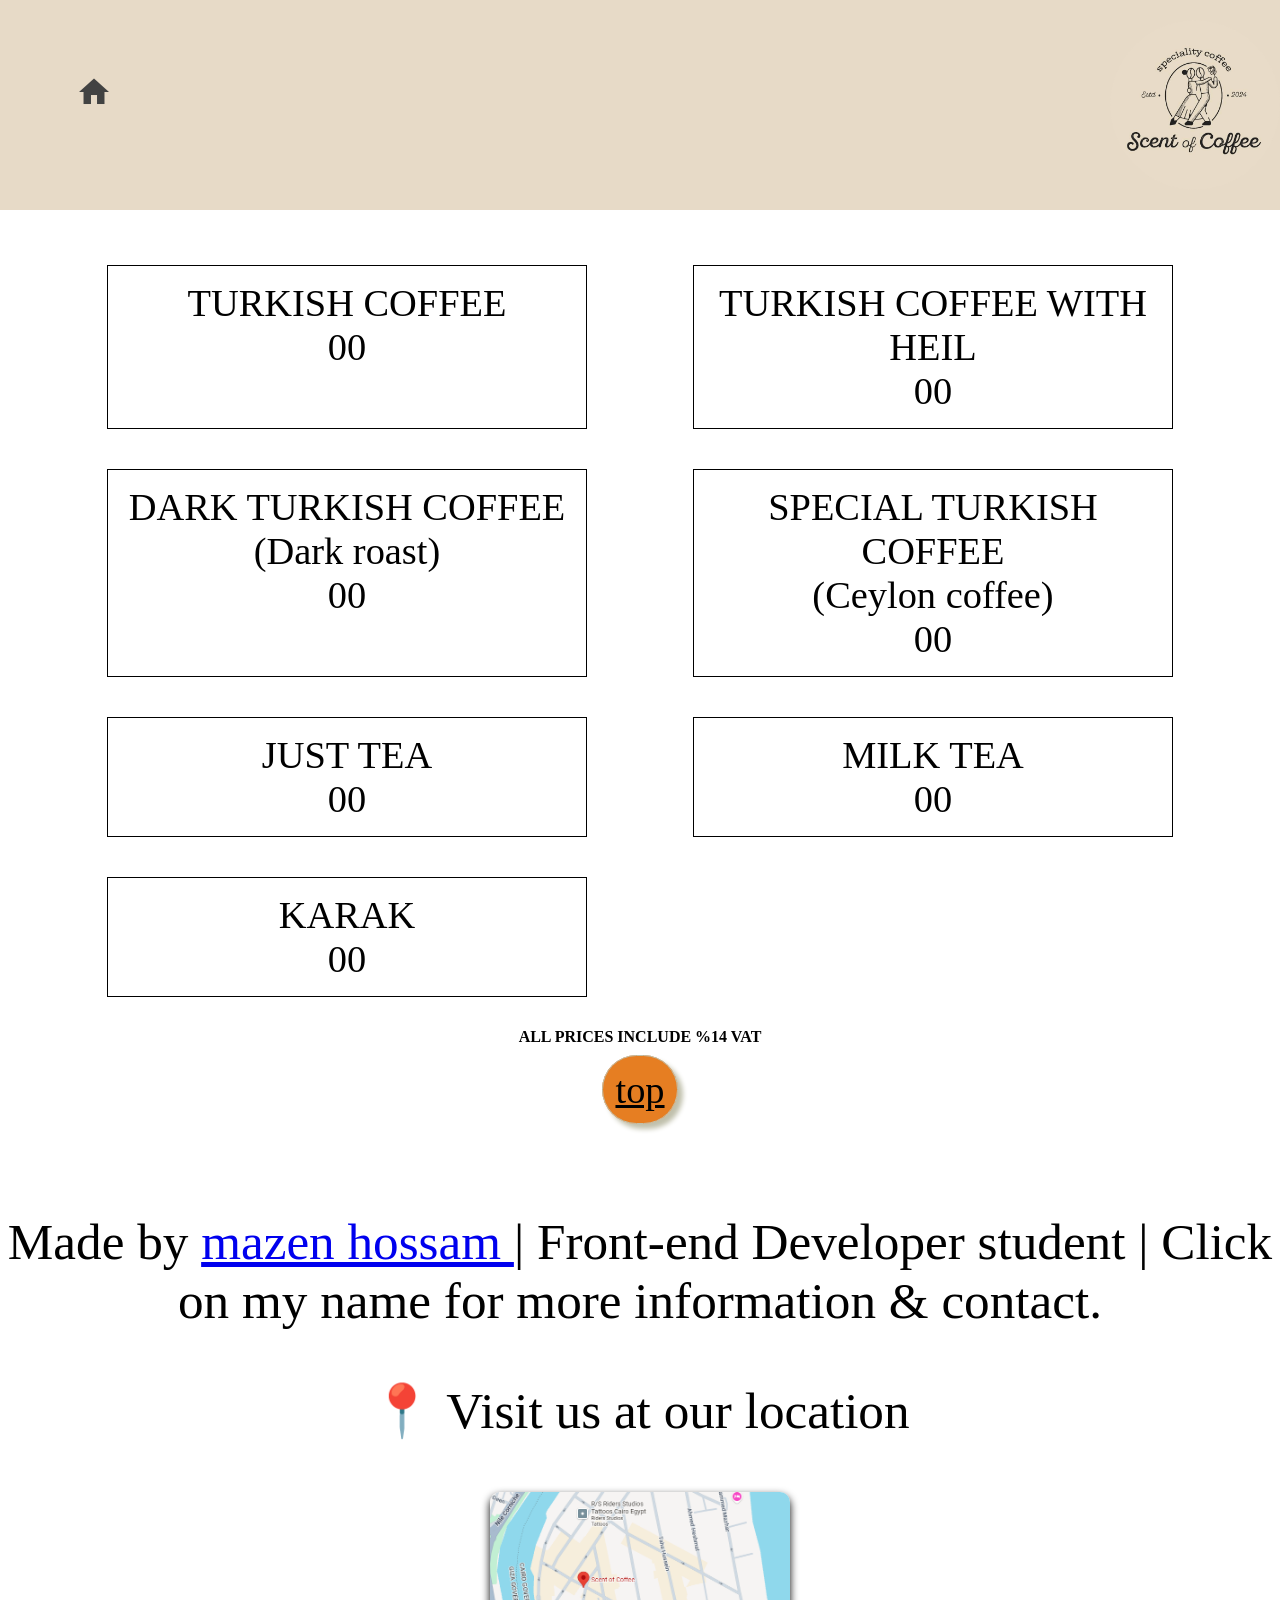
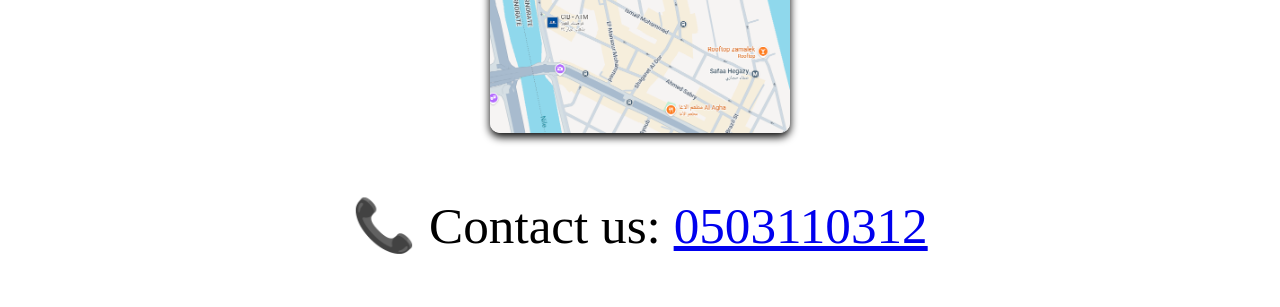
==== arbain niths.html @ bb1df1cb "my first commit" ====
<!doctype html>
<html lang="en">
  <head>
    <meta charset="UTF-8" />
    <meta name="viewport" content="width=device-width, initial-scale=1.0" />
    <title>Crepe</title>
    <link
      rel="stylesheet"
      href="https://fonts.googleapis.com/icon?family=Material+Icons"
    />
    <style>
      body {
        text-align: center;

        color: rgb(0, 0, 0);
        margin: 0;
        padding: 0;
      }
      .menu-item {
        border: solid black 1px;
        padding: 15px;
        width: 23vw;
        margin: 10px auto;
        font-size: 3vw;
      }
      header {
        background: rgb(231 218 199);

        text-align: center;
        padding: 20px 0;
        font-size: 28px;
        font-weight: bold;
        height: 170px;
      }
      .menu-container {
        width: 90%;
        margin: auto;
        display: grid;
        grid-template-columns: 1fr 1fr 1fr;
        gap: 20px;
        margin-top: 30px;
      }

      .top {
        font-size: 3vw;
        border: rgb(192, 192, 172) solid 1px;
        border-radius: 50px;
        background-color: #e67e22;
        color: black;
        padding: 1%;
        margin-bottom: 50px;
        box-shadow: 5px 5px 5px rgb(192, 192, 172);
      }
      @media (max-width: 1500px) {
        .menu-container {
          grid-template-columns: 1fr 1fr;
        }
        .menu-item {
          width: 35vw;
        }
      }
      @media (max-width: 750px) {
        .menu-container {
          grid-template-columns: 1fr;
        }
        .menu-item {
          width: 70vw;
        }
      }
      footer {
        margin-top: 100px;
        font-size: 4vw;
      }
      .add_ {
        display: grid;
        grid-template-columns: 3fr 1fr;
      }
      i {
        float: left;
        color: rgb(66, 66, 66);
        width: 3vw;
        height: 85px;
        size: 40vw;
        padding: 75px;
        transform: scale(1.5);
      }
      img.logo {
        width: 170px;
        height: 170px;
        border-radius: 50%;
        float: right;
      }
    </style>
  </head>
  <body>
    <header>
      <img src="./logo.jpg" alt="logo" width="40" class="logo" />

      <a href="index.html"><i class="material-icons">home</i></a>
    </header>

    <div class="menu-container">
     
      <div class="menu-item">
        <div class="name-en">TURKISH COFFEE</div>

        <div class="price">00</div>
      </div>

      
      <div class="menu-item">
        <div class="name-en">TURKISH COFFEE WITH HEIL</div>

        <div class="price">00</div>
      </div>

      <!-- Chicken Sausage Crepe -->
      <div class="menu-item">
        <div class="name-en">DARK TURKISH COFFEE </div>
        <div class="name-en">(Dark roast) </div>
        <div class="price">00</div>
      </div>

      <!-- Chicken Mix Crepe -->
      <div class="menu-item">
        <div class="name-en">SPECIAL TURKISH COFFEE</div>
        <div class="name-en">(Ceylon coffee) </div>
        <div class="price">00</div>
      </div>

      <!-- Shish Tawook Crepe -->
      <div class="menu-item">
        <div class="name-en">JUST TEA</div>

        <div class="price">00</div>
      </div>

      <!-- Chicken Spicy Zinger Crepe -->
      <div class="menu-item">
        <div class="name-en">MILK TEA</div>
        <div class="price">00</div>
      </div>

      <!-- Chicken Strips Crepe -->
      <div class="menu-item">
        <div class="name-en">KARAK</div>
        <div class="price">00</div>
      </div>

    </div>
      
    <h4>ALL PRICES INCLUDE %14 VAT</h4>

    <a class="top" href="#">top</a>

<footer>
      <div>
        <p>
          Made by
          <a href="https://mazen hossam.github.io/web-profile/" target="_blank">
            mazen hossam
          </a>
          | Front-end Developer student | Click on my name for more information
          & contact.
        </p>
      </div>
      <div style="margin-top: 20px">
        <p>📍 Visit us at our location</p>
        <a
          href="https://www.google.com/maps/place/Scent+of+Coffee/@30.0648999,31.2169458,16.42z/data=!4m6!3m5!1s0x1458410033418b3f:0xc744c96ff0fb09eb!8m2!3d30.0649759!4d31.2171345!16s%2Fg%2F11y9rqctz7?entry=ttu&g_ep=EgoyMDI2MDUyNy4wIKXMDSoASAFQAw%3D%3D
          target="_blank"
        >
          <img
            src="./map.png"
            alt="موقعنا على الخريطة"
            style="
              max-width: 300px;
              width: 100%;
              border-radius: 10px;
              box-shadow: 0 4px 8px rgb(0, 0, 0);
            "
          />
        </a>
      </div>
      <p>📞 Contact us: <a href="tel:0503110312">0503110312</a></p>
    </footer>
  </body>
</html>
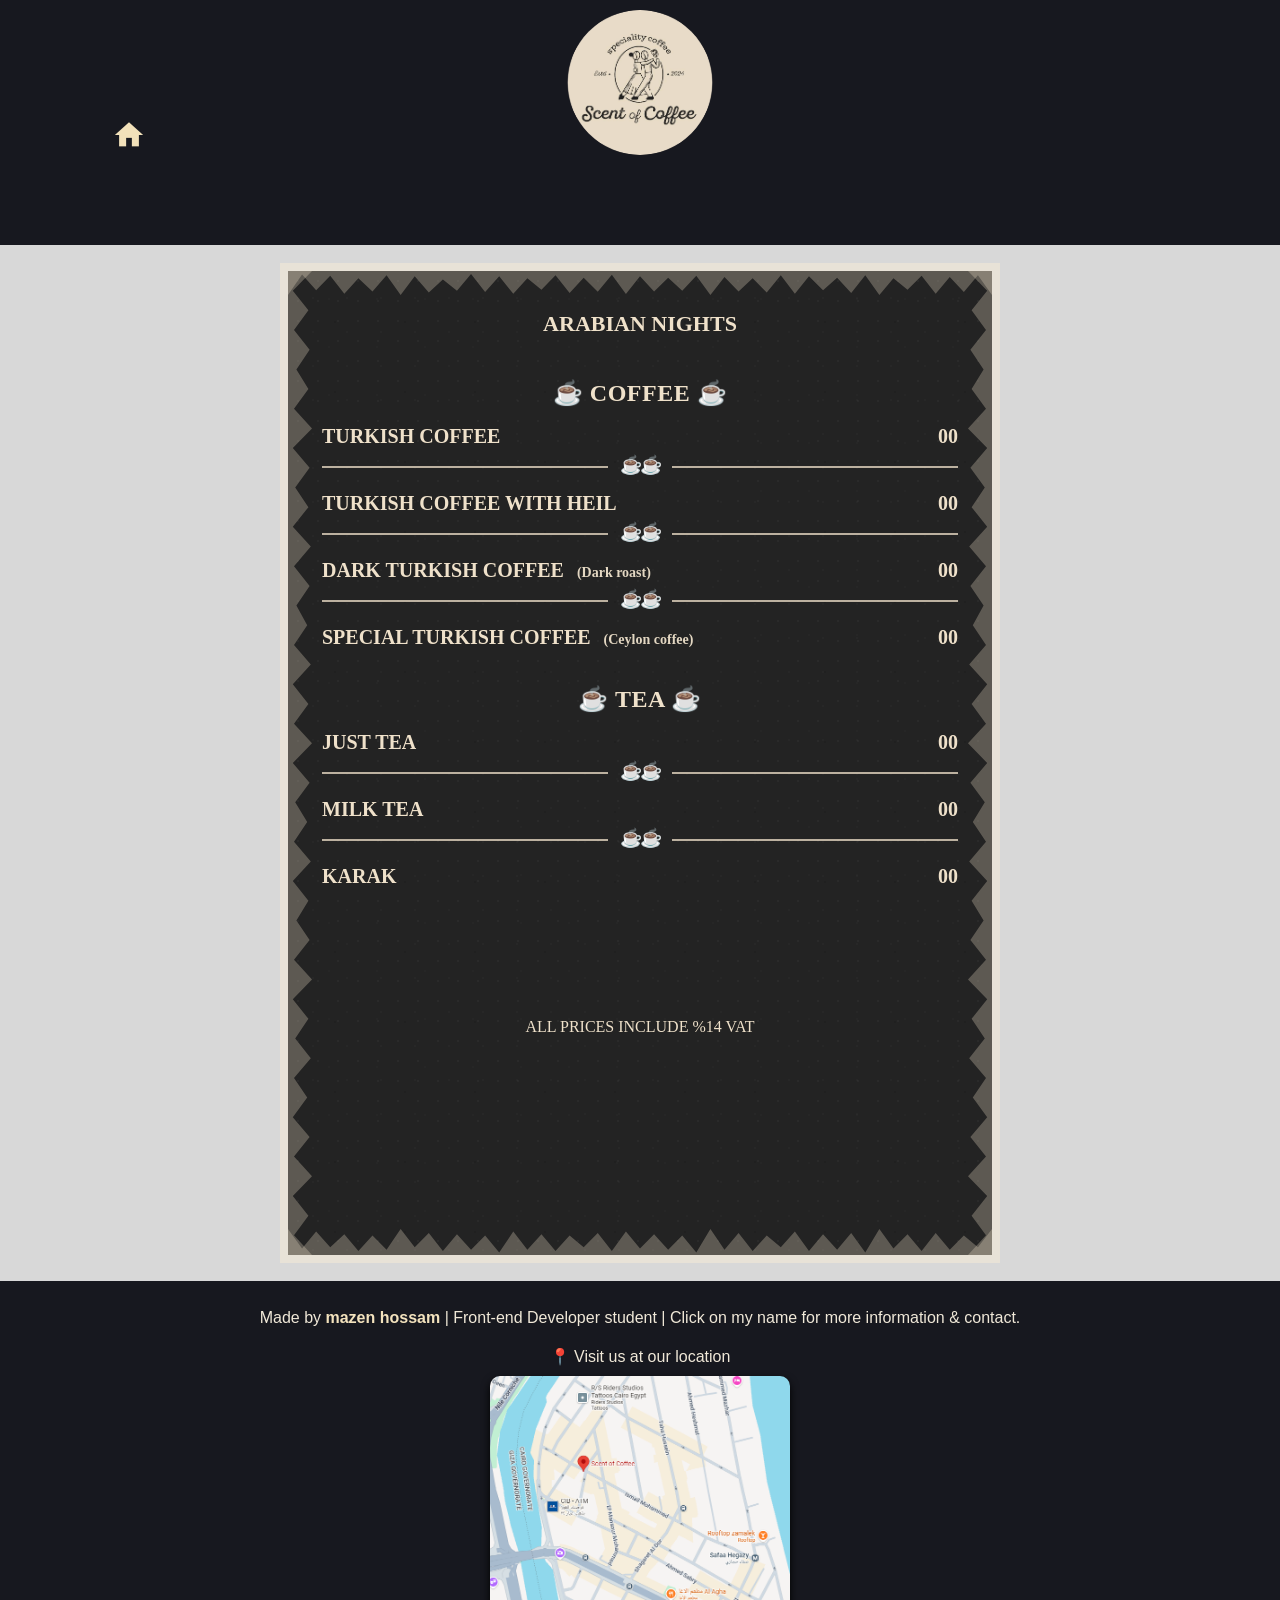
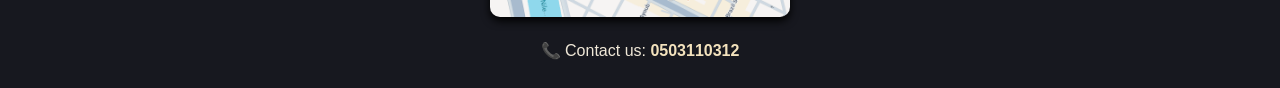
==== commit 70fb4277: "vhange in html" ====
--- a/arbain niths.html
+++ b/arbain niths.html
@@ -1,188 +1,497 @@
-<!doctype html>
+<!DOCTYPE html>
 <html lang="en">
-  <head>
-    <meta charset="UTF-8" />
-    <meta name="viewport" content="width=device-width, initial-scale=1.0" />
-    <title>Crepe</title>
-    <link
-      rel="stylesheet"
-      href="https://fonts.googleapis.com/icon?family=Material+Icons"
-    />
-    <style>
-      body {
-        text-align: center;
-
-        color: rgb(0, 0, 0);
-        margin: 0;
-        padding: 0;
-      }
-      .menu-item {
-        border: solid black 1px;
-        padding: 15px;
-        width: 23vw;
-        margin: 10px auto;
-        font-size: 3vw;
-      }
-      header {
-        background: rgb(231 218 199);
-
-        text-align: center;
-        padding: 20px 0;
-        font-size: 28px;
-        font-weight: bold;
-        height: 170px;
-      }
-      .menu-container {
-        width: 90%;
-        margin: auto;
-        display: grid;
-        grid-template-columns: 1fr 1fr 1fr;
-        gap: 20px;
-        margin-top: 30px;
-      }
-
-      .top {
-        font-size: 3vw;
-        border: rgb(192, 192, 172) solid 1px;
-        border-radius: 50px;
-        background-color: #e67e22;
-        color: black;
-        padding: 1%;
-        margin-bottom: 50px;
-        box-shadow: 5px 5px 5px rgb(192, 192, 172);
-      }
-      @media (max-width: 1500px) {
-        .menu-container {
-          grid-template-columns: 1fr 1fr;
-        }
-        .menu-item {
-          width: 35vw;
-        }
-      }
-      @media (max-width: 750px) {
-        .menu-container {
-          grid-template-columns: 1fr;
-        }
-        .menu-item {
-          width: 70vw;
-        }
-      }
-      footer {
-        margin-top: 100px;
-        font-size: 4vw;
-      }
-      .add_ {
-        display: grid;
-        grid-template-columns: 3fr 1fr;
-      }
-      i {
-        float: left;
-        color: rgb(66, 66, 66);
-        width: 3vw;
-        height: 85px;
-        size: 40vw;
-        padding: 75px;
-        transform: scale(1.5);
-      }
-      img.logo {
-        width: 170px;
-        height: 170px;
-        border-radius: 50%;
-        float: right;
-      }
-    </style>
-  </head>
-  <body>
-    <header>
-      <img src="./logo.jpg" alt="logo" width="40" class="logo" />
-
-      <a href="index.html"><i class="material-icons">home</i></a>
-    </header>
-
-    <div class="menu-container">
-     
-      <div class="menu-item">
-        <div class="name-en">TURKISH COFFEE</div>
-
-        <div class="price">00</div>
+<head>
+  <meta charset="UTF-8" />
+  <meta name="viewport" content="width=device-width, initial-scale=1.0" />
+  <title>Arabian Nights Menu</title>
+
+  <link
+    rel="stylesheet"
+    href="https://fonts.googleapis.com/icon?family=Material+Icons"
+  />
+
+  <style>
+    * {
+      margin: 0;
+      padding: 0;
+      box-sizing: border-box;
+    }
+
+    body {
+      background: #15161c;
+      font-family: Georgia, "Times New Roman", serif;
+    }
+
+    /* ================= HEADER ================= */
+    .top-section {
+      background: #17181f;
+      height: 245px;
+      position: relative;
+    }
+
+    .logo {
+      width: 145px;
+      height: 145px;
+      border-radius: 50%;
+      object-fit: cover;
+      position: absolute;
+      top: 10px;
+      left: 50%;
+      transform: translateX(-50%);
+    }
+
+    .home-btn {
+      position: absolute;
+      left: 112px;
+      top: 118px;
+      color: #f2e1ba;
+      text-decoration: none;
+      line-height: 1;
+    }
+
+    .home-btn .material-icons {
+      font-size: 34px;
+    }
+
+    /* ================= MENU AREA ================= */
+    .menu-wrapper {
+      background: #d8d8d8;
+      padding: 18px;
+    }
+
+    .menu-board {
+      max-width: 720px;
+      margin: auto;
+      background: #232323;
+      color: #eadfca;
+      border: 8px solid #e8e2d7;
+      padding: 40px 34px 55px;
+      position: relative;
+      overflow: hidden;
+      min-height: 1000px;
+    }
+
+    /* dark texture */
+    .menu-board::before {
+      content: "";
+      position: absolute;
+      inset: 0;
+      background:
+        radial-gradient(rgba(255,255,255,.10) 1px, transparent 1px),
+        radial-gradient(rgba(255,255,255,.06) 1px, transparent 1px),
+        radial-gradient(rgba(255,255,255,.04) 1px, transparent 1px),
+        radial-gradient(rgba(0,0,0,.18) 1px, transparent 1px);
+      background-size: 20px 20px, 34px 34px, 48px 48px, 70px 70px;
+      background-position: 0 0, 8px 10px, 17px 4px, 12px 16px;
+      opacity: .35;
+      pointer-events: none;
+    }
+
+    /* rough black edges */
+    .edge {
+      position: absolute;
+      background: rgba(245, 230, 205, 0.28);
+      z-index: 1;
+      pointer-events: none;
+      filter: blur(0.3px);
+    }
+
+    .edge.top {
+      top: 0;
+      left: 0;
+      width: 100%;
+      height: 24px;
+      clip-path: polygon(
+        0 100%, 2% 15%, 4% 80%, 6% 20%, 8% 95%, 10% 30%, 12% 85%, 14% 18%,
+        16% 100%, 18% 22%, 20% 90%, 22% 35%, 24% 82%, 26% 12%, 28% 88%, 30% 22%,
+        32% 95%, 34% 30%, 36% 78%, 38% 18%, 40% 92%, 42% 28%, 44% 86%, 46% 16%,
+        48% 96%, 50% 22%, 52% 85%, 54% 28%, 56% 82%, 58% 20%, 60% 100%, 62% 25%,
+        64% 85%, 66% 30%, 68% 90%, 70% 18%, 72% 95%, 74% 22%, 76% 80%, 78% 28%,
+        80% 92%, 82% 18%, 84% 100%, 86% 30%, 88% 78%, 90% 20%, 92% 95%, 94% 25%,
+        96% 88%, 98% 18%, 100% 100%, 100% 0, 0 0
+      );
+    }
+
+    .edge.bottom {
+      bottom: 0;
+      left: 0;
+      width: 100%;
+      height: 26px;
+      clip-path: polygon(
+        0 0, 2% 75%, 4% 10%, 6% 70%, 8% 20%, 10% 85%, 12% 25%, 14% 80%,
+        16% 0, 18% 70%, 20% 15%, 22% 85%, 24% 20%, 26% 80%, 28% 25%, 30% 90%,
+        32% 10%, 34% 80%, 36% 20%, 38% 85%, 40% 25%, 42% 70%, 44% 15%, 46% 85%,
+        48% 10%, 50% 75%, 52% 20%, 54% 80%, 56% 25%, 58% 90%, 60% 0, 62% 80%,
+        64% 15%, 66% 85%, 68% 25%, 70% 70%, 72% 10%, 74% 85%, 76% 20%, 78% 80%,
+        80% 15%, 82% 90%, 84% 0, 86% 75%, 88% 20%, 90% 85%, 92% 15%, 94% 80%,
+        96% 25%, 98% 70%, 100% 0, 100% 100%, 0 100%
+      );
+    }
+
+    .edge.left {
+      left: 0;
+      top: 0;
+      width: 24px;
+      height: 100%;
+      clip-path: polygon(
+        100% 0, 20% 2%, 85% 4%, 25% 6%, 90% 8%, 35% 10%, 85% 12%, 25% 14%,
+        100% 16%, 20% 18%, 90% 20%, 30% 22%, 85% 24%, 20% 26%, 95% 28%, 25% 30%,
+        90% 32%, 35% 34%, 80% 36%, 25% 38%, 95% 40%, 20% 42%, 85% 44%, 25% 46%,
+        100% 48%, 20% 50%, 90% 52%, 30% 54%, 80% 56%, 25% 58%, 95% 60%, 20% 62%,
+        85% 64%, 35% 66%, 90% 68%, 25% 70%, 100% 72%, 20% 74%, 85% 76%, 30% 78%,
+        95% 80%, 25% 82%, 80% 84%, 20% 86%, 90% 88%, 25% 90%, 100% 92%, 20% 94%,
+        85% 96%, 25% 98%, 100% 100%, 0 100%, 0 0
+      );
+    }
+
+    .edge.right {
+      right: 0;
+      top: 0;
+      width: 24px;
+      height: 100%;
+      clip-path: polygon(
+        0 0, 80% 2%, 15% 4%, 75% 6%, 10% 8%, 65% 10%, 15% 12%, 75% 14%,
+        0 16%, 80% 18%, 10% 20%, 70% 22%, 15% 24%, 80% 26%, 5% 28%, 75% 30%,
+        10% 32%, 65% 34%, 20% 36%, 75% 38%, 5% 40%, 80% 42%, 15% 44%, 75% 46%,
+        0 48%, 80% 50%, 10% 52%, 70% 54%, 20% 56%, 75% 58%, 5% 60%, 80% 62%,
+        15% 64%, 65% 66%, 10% 68%, 75% 70%, 0 72%, 80% 74%, 15% 76%, 70% 78%,
+        5% 80%, 75% 82%, 20% 84%, 80% 86%, 10% 88%, 75% 90%, 0 92%, 80% 94%,
+        15% 96%, 75% 98%, 0 100%, 100% 100%, 100% 0
+      );
+    }
+
+    .content {
+      position: relative;
+      z-index: 2;
+    }
+
+    /* ================= TITLES ================= */
+    .menu-main-title {
+      text-align: center;
+      font-size: 22px;
+      font-weight: 700;
+      color: #efe1ca;
+      margin-bottom: 42px;
+      text-transform: uppercase;
+    }
+
+    .section-title {
+      text-align: center;
+      font-size: 24px;
+      font-weight: 700;
+      color: #efe1ca;
+      margin: 20px 0 18px;
+      text-transform: uppercase;
+      letter-spacing: 0.5px;
+    }
+
+    /* ================= ITEMS ================= */
+    .menu-list {
+      display: flex;
+      flex-direction: column;
+      gap: 14px;
+      margin-bottom: 36px;
+    }
+
+    .item {
+      display: flex;
+      flex-direction: column;
+      gap: 8px;
+    }
+
+    .item-top {
+      display: flex;
+      justify-content: space-between;
+      align-items: flex-end;
+      gap: 12px;
+    }
+
+    .name {
+      font-size: 20px;
+      font-weight: 700;
+      color: #efe1ca;
+      text-transform: uppercase;
+      line-height: 1.15;
+    }
+
+    .sub {
+      font-size: 14px;
+      color: #e3d7c2;
+      font-style: normal;
+      margin-left: 8px;
+      text-transform: none;
+      font-weight: 600;
+    }
+
+    .price {
+      font-size: 20px;
+      font-weight: 700;
+      color: #efe1ca;
+      min-width: 40px;
+      text-align: right;
+    }
+
+    .line {
+      display: grid;
+      grid-template-columns: 1fr auto 1fr;
+      align-items: center;
+      gap: 12px;
+    }
+
+    .line::before,
+    .line::after {
+      content: "";
+      height: 2px;
+      background: rgba(239, 225, 202, 0.75);
+      display: block;
+    }
+
+    .line span {
+      color: #efe1ca;
+      font-size: 18px;
+      letter-spacing: -2px;
+      transform: translateY(-2px);
+    }
+
+    /* ================= VAT ================= */
+    .vat {
+      text-align: center;
+      margin-top: 130px;
+      font-size: 16px;
+      color: #efe1ca;
+    }
+
+    /* ================= FOOTER ================= */
+    footer {
+      background: #17181f;
+      color: #f0e8d8;
+      text-align: center;
+      padding: 28px 20px;
+      font-family: Arial, Helvetica, sans-serif;
+    }
+
+    footer a {
+      color: #f3e2bd;
+      text-decoration: none;
+      font-weight: bold;
+    }
+
+    footer a:hover {
+      text-decoration: underline;
+    }
+
+    .map-img {
+      max-width: 300px;
+      width: 100%;
+      border-radius: 10px;
+      box-shadow: 0 4px 8px rgb(0, 0, 0);
+      margin-top: 10px;
+    }
+
+    /* ================= RESPONSIVE ================= */
+    @media (max-width: 900px) {
+      .top-section {
+        height: 220px;
+      }
+
+      .logo {
+        width: 120px;
+        height: 120px;
+      }
+
+      .home-btn {
+        left: 35px;
+        top: 102px;
+      }
+
+      .menu-board {
+        min-height: auto;
+        padding: 34px 24px 45px;
+      }
+
+      .name,
+      .price {
+        font-size: 18px;
+      }
+    }
+
+    @media (max-width: 520px) {
+      .top-section {
+        height: 200px;
+      }
+
+      .logo {
+        width: 105px;
+        height: 105px;
+      }
+
+      .home-btn {
+        left: 18px;
+        top: 92px;
+      }
+
+      .home-btn .material-icons {
+        font-size: 30px;
+      }
+
+      .menu-wrapper {
+        padding: 10px;
+      }
+
+      .menu-board {
+        padding: 26px 16px 36px;
+      }
+
+      .menu-main-title {
+        font-size: 18px;
+        margin-bottom: 30px;
+      }
+
+      .section-title {
+        font-size: 20px;
+      }
+
+      .name,
+      .price {
+        font-size: 15px;
+      }
+
+      .sub {
+        display: block;
+        margin-left: 0;
+        margin-top: 4px;
+        font-size: 12px;
+      }
+
+      .vat {
+        font-size: 13px;
+        margin-top: 90px;
+      }
+    }
+  </style>
+</head>
+<body>
+
+  <!-- HEADER -->
+  <div class="top-section">
+    <img src="./logo.jpg" alt="Scent of Coffee Logo" class="logo" />
+    <a href="index.html" class="home-btn">
+      <i class="material-icons">home</i>
+    </a>
+  </div>
+
+  <!-- MENU -->
+  <div class="menu-wrapper">
+    <div class="menu-board">
+      <span class="edge top"></span>
+      <span class="edge bottom"></span>
+      <span class="edge left"></span>
+      <span class="edge right"></span>
+
+      <div class="content">
+        <div class="menu-main-title">ARABIAN NIGHTS</div>
+
+        <!-- COFFEE -->
+        <div class="section-title">☕ COFFEE ☕</div>
+
+        <div class="menu-list">
+          <div class="item">
+            <div class="item-top">
+              <div class="name">TURKISH COFFEE</div>
+              <div class="price">00</div>
+            </div>
+            <div class="line"><span>☕☕</span></div>
+          </div>
+
+          <div class="item">
+            <div class="item-top">
+              <div class="name">TURKISH COFFEE WITH HEIL</div>
+              <div class="price">00</div>
+            </div>
+            <div class="line"><span>☕☕</span></div>
+          </div>
+
+          <div class="item">
+            <div class="item-top">
+              <div class="name">
+                DARK TURKISH COFFEE
+                <span class="sub">(Dark roast)</span>
+              </div>
+              <div class="price">00</div>
+            </div>
+            <div class="line"><span>☕☕</span></div>
+          </div>
+
+          <div class="item">
+            <div class="item-top">
+              <div class="name">
+                SPECIAL TURKISH COFFEE
+                <span class="sub">(Ceylon coffee)</span>
+              </div>
+              <div class="price">00</div>
+            </div>
+          </div>
+        </div>
+
+        <!-- TEA -->
+        <div class="section-title">☕ TEA ☕</div>
+
+        <div class="menu-list">
+          <div class="item">
+            <div class="item-top">
+              <div class="name">JUST TEA</div>
+              <div class="price">00</div>
+            </div>
+            <div class="line"><span>☕☕</span></div>
+          </div>
+
+          <div class="item">
+            <div class="item-top">
+              <div class="name">MILK TEA</div>
+              <div class="price">00</div>
+            </div>
+            <div class="line"><span>☕☕</span></div>
+          </div>
+
+          <div class="item">
+            <div class="item-top">
+              <div class="name">KARAK</div>
+              <div class="price">00</div>
+            </div>
+          </div>
+        </div>
+
+        <div class="vat">ALL PRICES INCLUDE %14 VAT</div>
       </div>
-
-      
-      <div class="menu-item">
-        <div class="name-en">TURKISH COFFEE WITH HEIL</div>
-
-        <div class="price">00</div>
-      </div>
-
-      <!-- Chicken Sausage Crepe -->
-      <div class="menu-item">
-        <div class="name-en">DARK TURKISH COFFEE </div>
-        <div class="name-en">(Dark roast) </div>
-        <div class="price">00</div>
-      </div>
-
-      <!-- Chicken Mix Crepe -->
-      <div class="menu-item">
-        <div class="name-en">SPECIAL TURKISH COFFEE</div>
-        <div class="name-en">(Ceylon coffee) </div>
-        <div class="price">00</div>
-      </div>
-
-      <!-- Shish Tawook Crepe -->
-      <div class="menu-item">
-        <div class="name-en">JUST TEA</div>
-
-        <div class="price">00</div>
-      </div>
-
-      <!-- Chicken Spicy Zinger Crepe -->
-      <div class="menu-item">
-        <div class="name-en">MILK TEA</div>
-        <div class="price">00</div>
-      </div>
-
-      <!-- Chicken Strips Crepe -->
-      <div class="menu-item">
-        <div class="name-en">KARAK</div>
-        <div class="price">00</div>
-      </div>
-
     </div>
-      
-    <h4>ALL PRICES INCLUDE %14 VAT</h4>
-
-    <a class="top" href="#">top</a>
-
-<footer>
-      <div>
-        <p>
-          Made by
-          <a href="https://mazen hossam.github.io/web-profile/" target="_blank">
-            mazen hossam
-          </a>
-          | Front-end Developer student | Click on my name for more information
-          & contact.
-        </p>
-      </div>
-      <div style="margin-top: 20px">
-        <p>📍 Visit us at our location</p>
-        <a
-          href="https://www.google.com/maps/place/Scent+of+Coffee/@30.0648999,31.2169458,16.42z/data=!4m6!3m5!1s0x1458410033418b3f:0xc744c96ff0fb09eb!8m2!3d30.0649759!4d31.2171345!16s%2Fg%2F11y9rqctz7?entry=ttu&g_ep=EgoyMDI2MDUyNy4wIKXMDSoASAFQAw%3D%3D
-          target="_blank"
-        >
-          <img
-            src="./map.png"
-            alt="موقعنا على الخريطة"
-            style="
-              max-width: 300px;
-              width: 100%;
-              border-radius: 10px;
-              box-shadow: 0 4px 8px rgb(0, 0, 0);
-            "
-          />
+  </div>
+
+  <!-- FOOTER -->
+  <footer>
+    <div>
+      <p>
+        Made by
+        <a href="https://mazenhossam.github.io/web-profile/" target="_blank">
+          mazen hossam
         </a>
-      </div>
-      <p>📞 Contact us: <a href="tel:0503110312">0503110312</a></p>
-    </footer>
-  </body>
-</html>
+        | Front-end Developer student | Click on my name for more information & contact.
+      </p>
+    </div>
+
+    <div style="margin-top: 20px">
+      <p>📍 Visit us at our location</p>
+      <a
+        href="https://www.google.com/maps/place/Scent+of+Coffee/@30.0648999,31.2169458,16.42z/data=!4m6!3m5!1s0x1458410033418b3f:0xc744c96ff0fb09eb!8m2!3d30.0649759!4d31.2171345!16s%2Fg%2F11y9rqctz7?entry=ttu&g_ep=EgoyMDI2MDUyNy4wIKXMDSoASAFQAw%3D%3D"
+        target="_blank"
+      >
+        <img src="./map.png" alt="Location map" class="map-img" />
+      </a>
+    </div>
+
+    <p style="margin-top:20px;">
+      📞 Contact us: <a href="tel:0503110312">0503110312</a>
+    </p>
+  </footer>
+
+</body>
+</html>
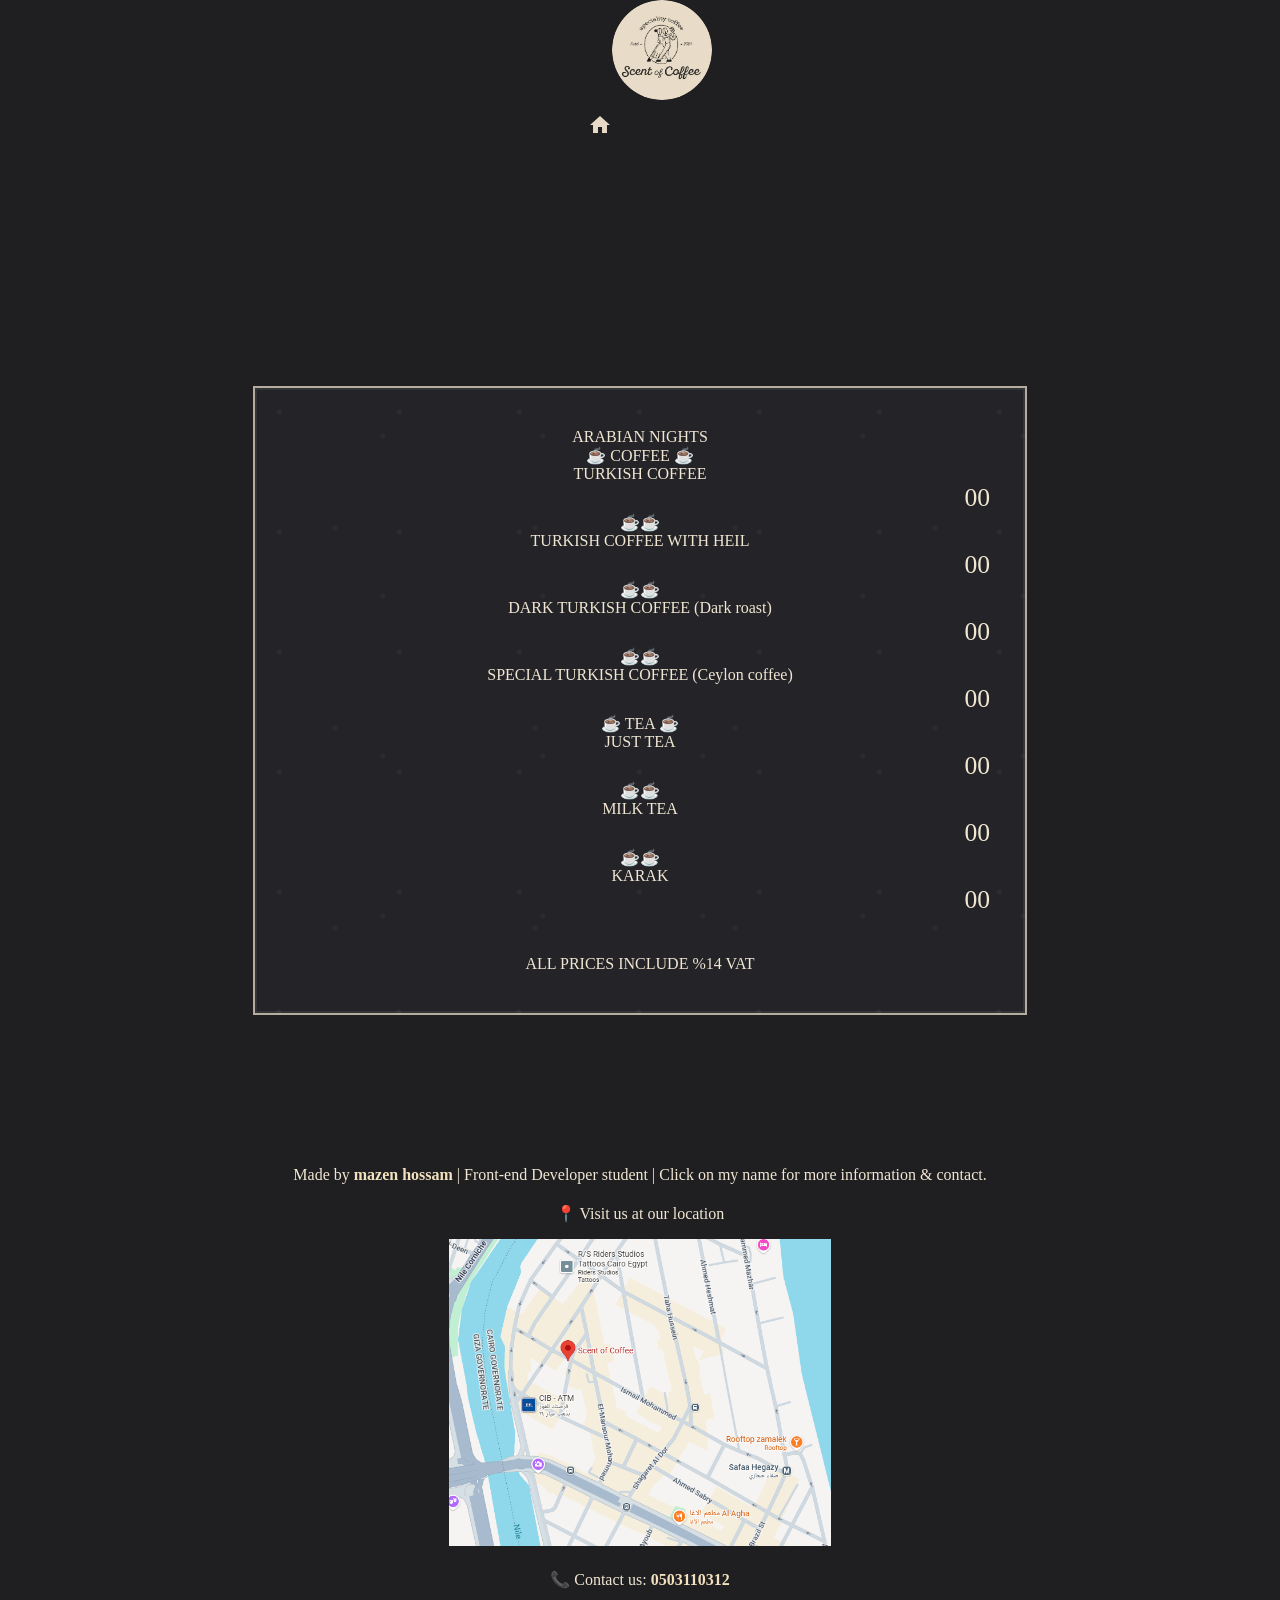
==== commit 98c658ba: "change style" ====
--- a/arbain niths.html
+++ b/arbain niths.html
@@ -3,372 +3,188 @@
 <head>
   <meta charset="UTF-8" />
   <meta name="viewport" content="width=device-width, initial-scale=1.0" />
-  <title>Arabian Nights Menu</title>
+  <title>SCENT OF COFFEE</title>
 
   <link
     rel="stylesheet"
     href="https://fonts.googleapis.com/icon?family=Material+Icons"
   />
 
-  <style>
-    * {
-      margin: 0;
-      padding: 0;
-      box-sizing: border-box;
-    }
-
-    body {
-      background: #15161c;
-      font-family: Georgia, "Times New Roman", serif;
-    }
-
-    /* ================= HEADER ================= */
-    .top-section {
-      background: #17181f;
-      height: 245px;
-      position: relative;
-    }
-
-    .logo {
-      width: 145px;
-      height: 145px;
-      border-radius: 50%;
-      object-fit: cover;
-      position: absolute;
-      top: 10px;
-      left: 50%;
-      transform: translateX(-50%);
-    }
-
-    .home-btn {
-      position: absolute;
-      left: 112px;
-      top: 118px;
-      color: #f2e1ba;
-      text-decoration: none;
-      line-height: 1;
-    }
-
-    .home-btn .material-icons {
-      font-size: 34px;
-    }
-
-    /* ================= MENU AREA ================= */
-    .menu-wrapper {
-      background: #d8d8d8;
-      padding: 18px;
-    }
-
-    .menu-board {
-      max-width: 720px;
-      margin: auto;
-      background: #232323;
-      color: #eadfca;
-      border: 8px solid #e8e2d7;
-      padding: 40px 34px 55px;
-      position: relative;
-      overflow: hidden;
-      min-height: 1000px;
-    }
-
-    /* dark texture */
-    .menu-board::before {
-      content: "";
-      position: absolute;
-      inset: 0;
-      background:
-        radial-gradient(rgba(255,255,255,.10) 1px, transparent 1px),
-        radial-gradient(rgba(255,255,255,.06) 1px, transparent 1px),
-        radial-gradient(rgba(255,255,255,.04) 1px, transparent 1px),
-        radial-gradient(rgba(0,0,0,.18) 1px, transparent 1px);
-      background-size: 20px 20px, 34px 34px, 48px 48px, 70px 70px;
-      background-position: 0 0, 8px 10px, 17px 4px, 12px 16px;
-      opacity: .35;
-      pointer-events: none;
-    }
-
-    /* rough black edges */
-    .edge {
-      position: absolute;
-      background: rgba(245, 230, 205, 0.28);
-      z-index: 1;
-      pointer-events: none;
-      filter: blur(0.3px);
-    }
-
-    .edge.top {
-      top: 0;
-      left: 0;
-      width: 100%;
-      height: 24px;
-      clip-path: polygon(
-        0 100%, 2% 15%, 4% 80%, 6% 20%, 8% 95%, 10% 30%, 12% 85%, 14% 18%,
-        16% 100%, 18% 22%, 20% 90%, 22% 35%, 24% 82%, 26% 12%, 28% 88%, 30% 22%,
-        32% 95%, 34% 30%, 36% 78%, 38% 18%, 40% 92%, 42% 28%, 44% 86%, 46% 16%,
-        48% 96%, 50% 22%, 52% 85%, 54% 28%, 56% 82%, 58% 20%, 60% 100%, 62% 25%,
-        64% 85%, 66% 30%, 68% 90%, 70% 18%, 72% 95%, 74% 22%, 76% 80%, 78% 28%,
-        80% 92%, 82% 18%, 84% 100%, 86% 30%, 88% 78%, 90% 20%, 92% 95%, 94% 25%,
-        96% 88%, 98% 18%, 100% 100%, 100% 0, 0 0
-      );
-    }
-
-    .edge.bottom {
-      bottom: 0;
-      left: 0;
-      width: 100%;
-      height: 26px;
-      clip-path: polygon(
-        0 0, 2% 75%, 4% 10%, 6% 70%, 8% 20%, 10% 85%, 12% 25%, 14% 80%,
-        16% 0, 18% 70%, 20% 15%, 22% 85%, 24% 20%, 26% 80%, 28% 25%, 30% 90%,
-        32% 10%, 34% 80%, 36% 20%, 38% 85%, 40% 25%, 42% 70%, 44% 15%, 46% 85%,
-        48% 10%, 50% 75%, 52% 20%, 54% 80%, 56% 25%, 58% 90%, 60% 0, 62% 80%,
-        64% 15%, 66% 85%, 68% 25%, 70% 70%, 72% 10%, 74% 85%, 76% 20%, 78% 80%,
-        80% 15%, 82% 90%, 84% 0, 86% 75%, 88% 20%, 90% 85%, 92% 15%, 94% 80%,
-        96% 25%, 98% 70%, 100% 0, 100% 100%, 0 100%
-      );
-    }
-
-    .edge.left {
-      left: 0;
-      top: 0;
-      width: 24px;
-      height: 100%;
-      clip-path: polygon(
-        100% 0, 20% 2%, 85% 4%, 25% 6%, 90% 8%, 35% 10%, 85% 12%, 25% 14%,
-        100% 16%, 20% 18%, 90% 20%, 30% 22%, 85% 24%, 20% 26%, 95% 28%, 25% 30%,
-        90% 32%, 35% 34%, 80% 36%, 25% 38%, 95% 40%, 20% 42%, 85% 44%, 25% 46%,
-        100% 48%, 20% 50%, 90% 52%, 30% 54%, 80% 56%, 25% 58%, 95% 60%, 20% 62%,
-        85% 64%, 35% 66%, 90% 68%, 25% 70%, 100% 72%, 20% 74%, 85% 76%, 30% 78%,
-        95% 80%, 25% 82%, 80% 84%, 20% 86%, 90% 88%, 25% 90%, 100% 92%, 20% 94%,
-        85% 96%, 25% 98%, 100% 100%, 0 100%, 0 0
-      );
-    }
-
-    .edge.right {
-      right: 0;
-      top: 0;
-      width: 24px;
-      height: 100%;
-      clip-path: polygon(
-        0 0, 80% 2%, 15% 4%, 75% 6%, 10% 8%, 65% 10%, 15% 12%, 75% 14%,
-        0 16%, 80% 18%, 10% 20%, 70% 22%, 15% 24%, 80% 26%, 5% 28%, 75% 30%,
-        10% 32%, 65% 34%, 20% 36%, 75% 38%, 5% 40%, 80% 42%, 15% 44%, 75% 46%,
-        0 48%, 80% 50%, 10% 52%, 70% 54%, 20% 56%, 75% 58%, 5% 60%, 80% 62%,
-        15% 64%, 65% 66%, 10% 68%, 75% 70%, 0 72%, 80% 74%, 15% 76%, 70% 78%,
-        5% 80%, 75% 82%, 20% 84%, 80% 86%, 10% 88%, 75% 90%, 0 92%, 80% 94%,
-        15% 96%, 75% 98%, 0 100%, 100% 100%, 100% 0
-      );
-    }
-
-    .content {
-      position: relative;
-      z-index: 2;
-    }
-
-    /* ================= TITLES ================= */
-    .menu-main-title {
-      text-align: center;
-      font-size: 22px;
-      font-weight: 700;
-      color: #efe1ca;
-      margin-bottom: 42px;
-      text-transform: uppercase;
-    }
-
-    .section-title {
-      text-align: center;
-      font-size: 24px;
-      font-weight: 700;
-      color: #efe1ca;
-      margin: 20px 0 18px;
-      text-transform: uppercase;
-      letter-spacing: 0.5px;
-    }
-
-    /* ================= ITEMS ================= */
-    .menu-list {
-      display: flex;
-      flex-direction: column;
-      gap: 14px;
-      margin-bottom: 36px;
-    }
-
-    .item {
-      display: flex;
-      flex-direction: column;
-      gap: 8px;
-    }
-
-    .item-top {
-      display: flex;
-      justify-content: space-between;
-      align-items: flex-end;
-      gap: 12px;
-    }
-
-    .name {
-      font-size: 20px;
-      font-weight: 700;
-      color: #efe1ca;
-      text-transform: uppercase;
-      line-height: 1.15;
-    }
-
-    .sub {
-      font-size: 14px;
-      color: #e3d7c2;
-      font-style: normal;
-      margin-left: 8px;
-      text-transform: none;
-      font-weight: 600;
-    }
-
-    .price {
-      font-size: 20px;
-      font-weight: 700;
-      color: #efe1ca;
-      min-width: 40px;
-      text-align: right;
-    }
-
-    .line {
-      display: grid;
-      grid-template-columns: 1fr auto 1fr;
-      align-items: center;
-      gap: 12px;
-    }
-
-    .line::before,
-    .line::after {
-      content: "";
-      height: 2px;
-      background: rgba(239, 225, 202, 0.75);
-      display: block;
-    }
-
-    .line span {
-      color: #efe1ca;
-      font-size: 18px;
-      letter-spacing: -2px;
-      transform: translateY(-2px);
-    }
-
-    /* ================= VAT ================= */
-    .vat {
-      text-align: center;
-      margin-top: 130px;
-      font-size: 16px;
-      color: #efe1ca;
-    }
-
-    /* ================= FOOTER ================= */
-    footer {
-      background: #17181f;
-      color: #f0e8d8;
-      text-align: center;
-      padding: 28px 20px;
-      font-family: Arial, Helvetica, sans-serif;
-    }
-
+      <style>
+      body {
+        margin: 0;
+        display: flex;
+        flex-direction: column;
+        padding: 0;
+        background: #1f1f22;
+        justify-content: center;
+        align-items: center;
+        min-height: 100vh;
+        font-family: 'Playfair Display', serif;
+        color: #f0e6d2;
+        text-align: center;
+      }
+      .menu-board {
+        width: 700px;
+        max-width: 90vw;
+        padding: 40px 35px;
+        border: 2px solid rgba(240, 230, 210, 0.7);
+        background:
+          radial-gradient(circle at 20% 20%, rgba(255, 255, 255, 0.04) 0 2px, transparent 3px),
+          radial-gradient(circle at 80% 30%, rgba(255, 255, 255, 0.03) 0 2px, transparent 3px),
+          radial-gradient(circle at 40% 70%, rgba(255, 255, 255, 0.03) 0 2px, transparent 3px),
+          #242428;
+        background-size: 120px 120px, 160px 160px, 200px 200px, auto;
+        box-shadow: 0 0 0 2px rgba(240, 230, 210, 0.08) inset;
+      }
+      img.logo {
+        width: 100px;
+        height: 100px;
+        border-radius: 50%;
+        float: right;
+      }
+
+      
+      .material-icons {
+        color:  rgb(231 218 199);
+        line-height:  250px;
+        text-decoration: none;
+        margin-left: 20px;
+      }
+
+      h1 {
+        text-align: center;
+        margin-bottom: 40px;
+        font-family: 'Cinzel', serif;
+        font-size: 2rem;
+        letter-spacing: 1px;
+      }
+
+      h1 span {
+        font-size: 1rem;
+      }
+
+      .menu-wrapper {
+        display: flex;
+        justify-content: center;
+        align-items: left;
+        gap: 20px;
+      }
+
+      .left h2 {
+        margin: 0;
+        font-family: 'Cinzel', serif;
+        font-size: 1.6rem;
+      }
+
+      .left p {
+        margin: 3px 0 0;
+        font-size: 1rem;
+      }
+
+      .price {
+        font-family: 'Cinzel', serif;
+        font-size: 1.6rem;
+        text-align: right;
+        white-space: nowrap;
+      }
+
+      .price.small {
+        font-size: 1.2rem;
+        line-height: 1.2;
+      }
+
+      .divider {
+        display: flex;
+        align-items: center;
+        justify-content: center;
+        margin: 14px 0;
+        color: rgba(240, 230, 210, 0.8);
+        font-size: 1rem;
+      }
+
+      .divider::before,
+      .divider::after {
+        content: '';
+        flex: 1;
+        border-bottom: 1px solid rgba(240, 230, 210, 0.5);
+        margin: 0 14px;
+      }
+
+      .extras {
+        display: flex;
+        justify-content: space-between;
+        gap: 20px;
+        font-family: 'Cinzel', serif;
+        font-size: 1.3rem;
+        margin-top: 16px;
+      }
+
+      .flavour {
+        text-align: center;
+        font-family: 'Cinzel', serif;
+        font-size: 1.4rem;
+        margin-top: 20px;
+      }
+
+      .vat {
+        text-align: center;
+        margin-top: 40px;
+        font-size: 1rem;
+      }
+              .map-img {
+          width: 55%;
+          height: 55%;
+          font-size: 10px;
+        }
     footer a {
       color: #f3e2bd;
       text-decoration: none;
       font-weight: bold;
     }
-
-    footer a:hover {
-      text-decoration: underline;
-    }
-
-    .map-img {
-      max-width: 300px;
-      width: 100%;
-      border-radius: 10px;
-      box-shadow: 0 4px 8px rgb(0, 0, 0);
-      margin-top: 10px;
-    }
-
-    /* ================= RESPONSIVE ================= */
-    @media (max-width: 900px) {
-      .top-section {
-        height: 220px;
-      }
-
-      .logo {
-        width: 120px;
-        height: 120px;
-      }
-
-      .home-btn {
-        left: 35px;
-        top: 102px;
-      }
-
-      .menu-board {
-        min-height: auto;
-        padding: 34px 24px 45px;
-      }
-
-      .name,
-      .price {
-        font-size: 18px;
-      }
-    }
-
-    @media (max-width: 520px) {
-      .top-section {
-        height: 200px;
-      }
-
-      .logo {
-        width: 105px;
-        height: 105px;
-      }
-
-      .home-btn {
-        left: 18px;
-        top: 92px;
-      }
-
-      .home-btn .material-icons {
-        font-size: 30px;
-      }
-
-      .menu-wrapper {
-        padding: 10px;
-      }
-
-      .menu-board {
-        padding: 26px 16px 36px;
-      }
-
-      .menu-main-title {
-        font-size: 18px;
-        margin-bottom: 30px;
-      }
-
-      .section-title {
-        font-size: 20px;
-      }
-
-      .name,
-      .price {
-        font-size: 15px;
-      }
-
-      .sub {
-        display: block;
-        margin-left: 0;
-        margin-top: 4px;
-        font-size: 12px;
-      }
-
-      .vat {
-        font-size: 13px;
-        margin-top: 90px;
-      }
-    }
-  </style>
+    .menu-wrapper {
+        display: flex;
+        justify-content: center;
+        align-items: center;
+        min-height: 100vh;
+        text-align: center;
+      }
+
+
+      @media (max-width: 640px) {
+        .menu-board {
+          padding: 28px 20px;
+        }
+
+        h1 {
+          font-size: 1.5rem;
+        }
+
+        .left h2,
+        .price {
+          font-size: 1.2rem;
+        }
+
+        .left p {
+          font-size: 0.9rem;
+        }
+
+        .extras {
+          flex-direction: column;
+          align-items: center;
+          text-align: center;
+          font-size: 1.1rem;
+        }
+
+        .flavour {
+          font-size: 1.2rem;
+        }
+        footer {
+          font-size: 4vw;
+        }
+      }
+    </style>
+
 </head>
 <body>
 
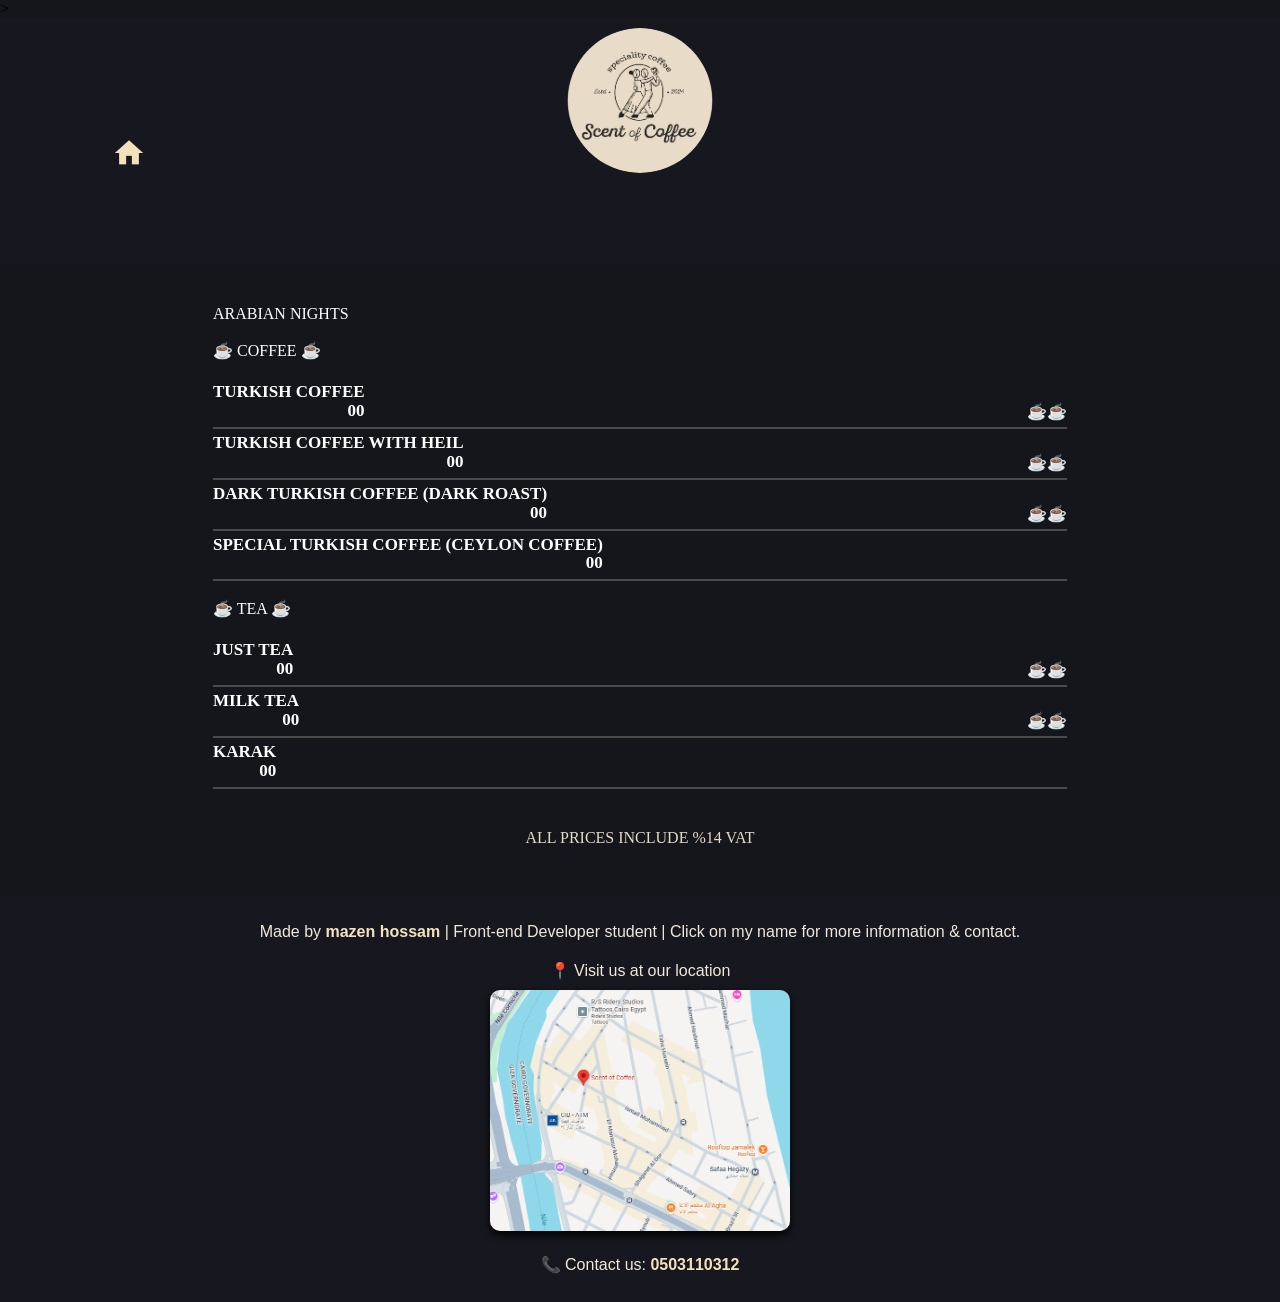
==== commit 93953d8f: "same changes in pages" ====
--- a/arbain niths.html
+++ b/arbain niths.html
@@ -10,181 +10,358 @@
     href="https://fonts.googleapis.com/icon?family=Material+Icons"
   />
 
-      <style>
-      body {
-        margin: 0;
-        display: flex;
-        flex-direction: column;
-        padding: 0;
-        background: #1f1f22;
-        justify-content: center;
-        align-items: center;
-        min-height: 100vh;
-        font-family: 'Playfair Display', serif;
-        color: #f0e6d2;
-        text-align: center;
-      }
-      .menu-board {
-        width: 700px;
-        max-width: 90vw;
-        padding: 40px 35px;
-        border: 2px solid rgba(240, 230, 210, 0.7);
-        background:
-          radial-gradient(circle at 20% 20%, rgba(255, 255, 255, 0.04) 0 2px, transparent 3px),
-          radial-gradient(circle at 80% 30%, rgba(255, 255, 255, 0.03) 0 2px, transparent 3px),
-          radial-gradient(circle at 40% 70%, rgba(255, 255, 255, 0.03) 0 2px, transparent 3px),
-          #242428;
-        background-size: 120px 120px, 160px 160px, 200px 200px, auto;
-        box-shadow: 0 0 0 2px rgba(240, 230, 210, 0.08) inset;
-      }
-      img.logo {
-        width: 100px;
-        height: 100px;
-        border-radius: 50%;
-        float: right;
-      }
-
-      
-      .material-icons {
-        color:  rgb(231 218 199);
-        line-height:  250px;
-        text-decoration: none;
-        margin-left: 20px;
-      }
-
-      h1 {
-        text-align: center;
-        margin-bottom: 40px;
-        font-family: 'Cinzel', serif;
-        font-size: 2rem;
-        letter-spacing: 1px;
-      }
-
-      h1 span {
-        font-size: 1rem;
-      }
-
-      .menu-wrapper {
-        display: flex;
-        justify-content: center;
-        align-items: left;
-        gap: 20px;
-      }
-
-      .left h2 {
-        margin: 0;
-        font-family: 'Cinzel', serif;
-        font-size: 1.6rem;
-      }
-
-      .left p {
-        margin: 3px 0 0;
-        font-size: 1rem;
-      }
-
-      .price {
-        font-family: 'Cinzel', serif;
-        font-size: 1.6rem;
-        text-align: right;
-        white-space: nowrap;
-      }
-
-      .price.small {
-        font-size: 1.2rem;
-        line-height: 1.2;
-      }
-
-      .divider {
-        display: flex;
-        align-items: center;
-        justify-content: center;
-        margin: 14px 0;
-        color: rgba(240, 230, 210, 0.8);
-        font-size: 1rem;
-      }
-
-      .divider::before,
-      .divider::after {
-        content: '';
-        flex: 1;
-        border-bottom: 1px solid rgba(240, 230, 210, 0.5);
-        margin: 0 14px;
-      }
-
-      .extras {
-        display: flex;
-        justify-content: space-between;
-        gap: 20px;
-        font-family: 'Cinzel', serif;
-        font-size: 1.3rem;
-        margin-top: 16px;
-      }
-
-      .flavour {
-        text-align: center;
-        font-family: 'Cinzel', serif;
-        font-size: 1.4rem;
-        margin-top: 20px;
-      }
-
-      .vat {
-        text-align: center;
-        margin-top: 40px;
-        font-size: 1rem;
-      }
-              .map-img {
-          width: 55%;
-          height: 55%;
-          font-size: 10px;
-        }
+  <style>
+    * {
+      margin: 0;
+      padding: 0;
+      box-sizing: border-box;
+    }
+
+    body {
+      background: #15161c;
+      font-family: Georgia, "Times New Roman", serif;
+    }
+
+    /* ================= HEADER ================= */
+    .top-section {
+      background: #17181f;
+      height: 245px;
+      position: relative;
+    }
+
+    .logo {
+      width: 145px;
+      height: 145px;
+      border-radius: 50%;
+      object-fit: cover;
+      position: absolute;
+      top: 10px;
+      left: 50%;
+      transform: translateX(-50%);
+    }
+
+    .home-btn {
+      position: absolute;
+      left: 112px;
+      top: 118px;
+      color: #f2e1ba;
+      text-decoration: none;
+      line-height: 1;
+    }
+
+    .home-btn .material-icons {
+      font-size: 34px;
+    }
+
+    /* ================= MENU AREA ================= */
+    .menu-wrapper {
+      background: #15161c;
+      padding: 12px;
+    }
+
+    .menu-board {
+      max-width: 930px;
+      margin: auto;
+      background: #15161c;
+      border: 12px solid #15161c;
+      padding: 18px 26px 24px;
+      position: relative;
+      overflow: hidden;
+      color: #ffffff;
+    }
+
+    /* texture */
+    .menu-board::before {
+      content: "";
+      position: absolute;
+      inset: 0;
+      background:
+        radial-gradient(rgba(0,0,0,.10) 1px, transparent 1px),
+        radial-gradient(rgba(0,0,0,.05) 1px, transparent 1px),
+        radial-gradient(rgba(0,0,0,.04) 1px, transparent 1px);
+      background-size: 20px 20px, 34px 34px, 48px 48px;
+      background-position: 0 0, 8px 10px, 17px 4px;
+      opacity: .45;
+      pointer-events: none;
+    }
+
+    /* rough black border effect */
+    .edge {
+      position: absolute;
+      background: #1e1e1e;
+      z-index: 1;
+      pointer-events: none;
+    }
+
+
+    .content {
+      position: relative;
+      z-index: 2;
+    }
+
+    /* ================= TOP TITLE ================= */
+    .menu-top {
+      display: grid;
+      grid-template-columns: 1fr auto 1fr;
+      align-items: center;
+      gap: 12px;
+      margin-top: 8px;
+      margin-bottom: 8px;
+    }
+
+    .menu-title {
+      text-align: center;
+      font-size: 26px;
+      font-weight: 700;
+      letter-spacing: .5px;
+    }
+
+    .left-note,
+    .right-note {
+      font-size: 18px;
+      color: #343434;
+    }
+
+    .right-note {
+      text-align: right;
+    }
+
+    /* ================= MENU COLUMNS ================= */
+    .menu-grid {
+      display: grid;
+      grid-template-columns: 1fr 42px 1fr;
+      gap: 20px;
+      align-items: start;
+      margin-top: 10px;
+    }
+
+    .col {
+      display: flex;
+      flex-direction: column;
+      gap: 7px;
+    }
+
+    .item {
+      display: flex;
+      justify-content: space-between;
+      align-items: flex-end;
+      gap: 10px;
+      border-bottom: 2px solid #4a4a4a;
+      padding: 5px 0 6px;
+      min-height: 40px;
+    }
+
+    .name {
+      font-size: 17px;
+      font-weight: 700;
+      line-height: 1.05;
+      text-transform: uppercase;
+      flex: 1;
+    }
+
+    .price {
+      font-size: 17px;
+      font-weight: 700;
+      min-width: 36px;
+      text-align: right;
+      white-space: nowrap;
+    }
+
+    /* middle icons */
+    .icons-col {
+      display: flex;
+      flex-direction: column;
+      gap: 7px;
+      align-items: center;
+      padding-top: 2px;
+    }
+
+    .icon-row {
+      min-height: 40px;
+      display: flex;
+      align-items: center;
+      justify-content: center;
+      color: #333;
+      font-size: 16px;
+      letter-spacing: -2px;
+    }
+
+    /* ================= BOTTOM ================= */
+    .bottom {
+      display: grid;
+      grid-template-columns: 1fr 1fr;
+      gap: 24px;
+      margin-top: 24px;
+      align-items: end;
+    }
+
+    .extra-title {
+      font-size: 24px;
+      font-weight: 700;
+      margin-bottom: 10px;
+      text-transform: uppercase;
+    }
+
+    .extra-grid {
+      display: grid;
+      grid-template-columns: 1fr 1fr;
+      gap: 30px;
+      max-width: 500px;
+    }
+
+    .extra-col {
+      display: flex;
+      flex-direction: column;
+      gap: 4px;
+    }
+
+    .extra-item {
+      display: flex;
+      justify-content: space-between;
+      gap: 10px;
+      font-size: 15px;
+      font-weight: 700;
+      text-transform: uppercase;
+    }
+
+    .extra-note {
+      font-size: 13px;
+      line-height: 1.35;
+      color: #333;
+      margin-top: -1px;
+    }
+
+    /* ================= FOOTER ================= */
+    footer {
+      background: #17181f;
+      color: #f0e8d8;
+      text-align: center;
+      padding: 28px 20px;
+      font-family: Arial, Helvetica, sans-serif;
+    }
+
     footer a {
       color: #f3e2bd;
       text-decoration: none;
       font-weight: bold;
     }
-    .menu-wrapper {
-        display: flex;
-        justify-content: center;
-        align-items: center;
-        min-height: 100vh;
+
+    footer a:hover {
+      text-decoration: underline;
+    }
+
+    .map-img {
+      max-width: 300px;
+      width: 100%;
+      border-radius: 10px;
+      box-shadow: 0 4px 8px rgb(0, 0, 0);
+      margin-top: 10px;
+    }
+
+    .vat {
+      text-align: center;
+      margin-top: 40px;
+      font-size: 1rem;
+      color: rgb(231 218 199);
+    }
+
+    /* ================= RESPONSIVE ================= */
+    @media (max-width: 900px) {
+      .top-section {
+        height: 220px;
+      }
+
+      .logo {
+        width: 120px;
+        height: 120px;
+      }
+
+      .home-btn {
+        left: 35px;
+        top: 102px;
+      }
+
+      .menu-top {
+        grid-template-columns: 1fr;
         text-align: center;
       }
 
-
-      @media (max-width: 640px) {
-        .menu-board {
-          padding: 28px 20px;
-        }
-
-        h1 {
-          font-size: 1.5rem;
-        }
-
-        .left h2,
-        .price {
-          font-size: 1.2rem;
-        }
-
-        .left p {
-          font-size: 0.9rem;
-        }
-
-        .extras {
-          flex-direction: column;
-          align-items: center;
-          text-align: center;
-          font-size: 1.1rem;
-        }
-
-        .flavour {
-          font-size: 1.2rem;
-        }
-        footer {
-          font-size: 4vw;
-        }
-      }
-    </style>
-
+      .right-note,
+      .left-note {
+        text-align: center;
+      }
+
+      .menu-grid {
+        grid-template-columns: 1fr;
+      }
+
+      .icons-col {
+        display: none;
+      }
+
+      .bottom,
+      .extra-grid {
+        grid-template-columns: 1fr;
+      }
+
+      .vat {
+        text-align: left;
+        margin-top: 10px;
+      }
+    }
+
+    @media (max-width: 520px) {
+      .top-section {
+        height: 200px;
+      }
+
+      .logo {
+        width: 105px;
+        height: 105px;
+      }
+
+      .home-btn {
+        left: 18px;
+        top: 92px;
+      }
+
+      .home-btn .material-icons {
+        font-size: 30px;
+      }
+
+      .menu-board {
+        padding: 18px 18px 22px;
+      }
+
+      .menu-title {
+        font-size: 22px;
+      }
+
+      .left-note,
+      .right-note {
+        font-size: 16px;
+      }
+
+      .name,
+      .price {
+        font-size: 14px;
+      }
+
+      .extra-title {
+        font-size: 22px;
+      }
+
+      .extra-item {
+        font-size: 14px;
+      }
+
+      .extra-note,
+      .vat {
+        font-size: 12px;
+      }
+    }
+  </style>
+><html>
 </head>
 <body>
 
@@ -206,10 +383,10 @@
 
       <div class="content">
         <div class="menu-main-title">ARABIAN NIGHTS</div>
-
+<br>
         <!-- COFFEE -->
         <div class="section-title">☕ COFFEE ☕</div>
-
+<br>
         <div class="menu-list">
           <div class="item">
             <div class="item-top">
@@ -248,9 +425,10 @@
             </div>
           </div>
         </div>
-
+<br>  
         <!-- TEA -->
         <div class="section-title">☕ TEA ☕</div>
+<br>
 
         <div class="menu-list">
           <div class="item">
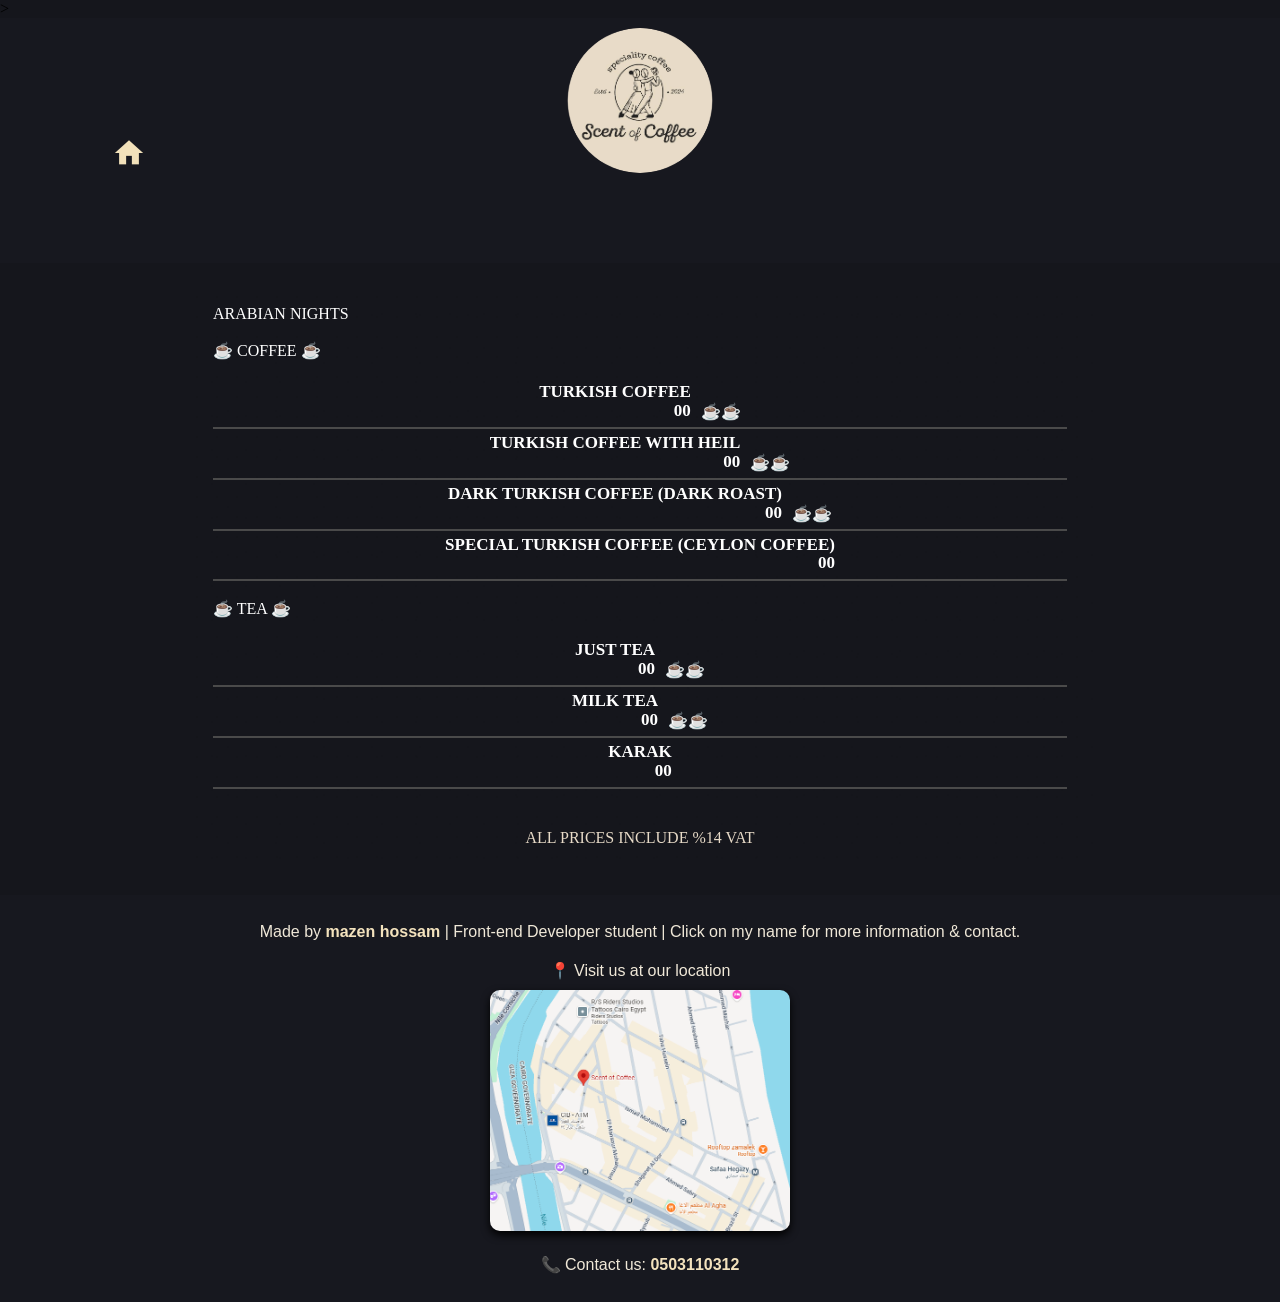
==== commit 3af994fb: "change style and size" ====
--- a/arbain niths.html
+++ b/arbain niths.html
@@ -143,12 +143,13 @@
 
     .item {
       display: flex;
-      justify-content: space-between;
+      justify-content:center;
       align-items: flex-end;
       gap: 10px;
       border-bottom: 2px solid #4a4a4a;
       padding: 5px 0 6px;
       min-height: 40px;
+      text-align: center;
     }
 
     .name {
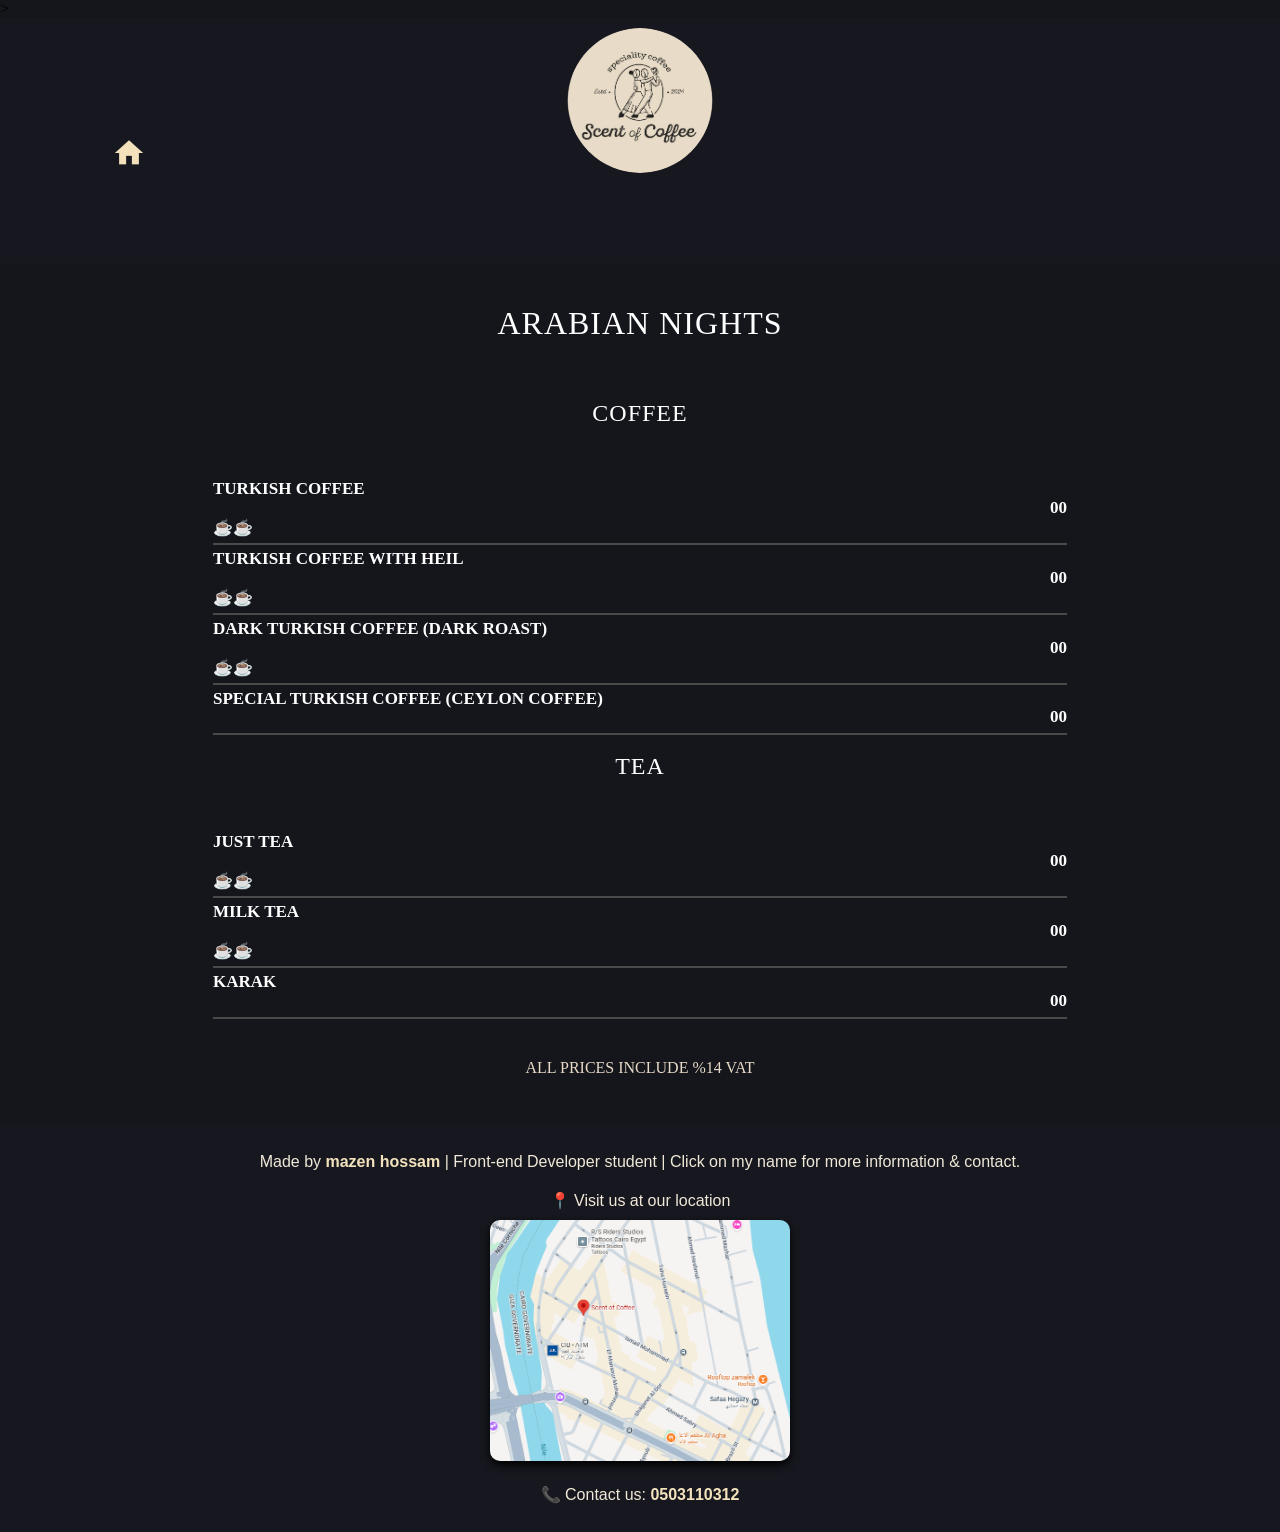
==== commit 8047f42f: "changes" ====
--- a/arbain niths.html
+++ b/arbain niths.html
@@ -16,7 +16,19 @@
       padding: 0;
       box-sizing: border-box;
     }
-
+        .section-title {
+      text-align: center;
+      margin-bottom: 30px;
+      font-family: 'Cinzel', serif;
+      font-size: 1.5rem;
+      letter-spacing: 1px;
+    }
+
+
+    .span{
+      text-align: center;
+      line-height: 250px;
+    }
     body {
       background: #15161c;
       font-family: Georgia, "Times New Roman", serif;
@@ -142,15 +154,21 @@
     }
 
     .item {
-      display: flex;
       justify-content:center;
       align-items: flex-end;
       gap: 10px;
       border-bottom: 2px solid #4a4a4a;
       padding: 5px 0 6px;
       min-height: 40px;
+    }
+        .menu-main-title {
       text-align: center;
-    }
+      margin-bottom: 40px;
+      font-family: 'Cinzel', serif;
+      font-size: 2rem;
+      letter-spacing: 1px;
+    }
+
 
     .name {
       font-size: 17px;
@@ -186,7 +204,6 @@
       font-size: 16px;
       letter-spacing: -2px;
     }
-
     /* ================= BOTTOM ================= */
     .bottom {
       display: grid;
@@ -273,11 +290,11 @@
       }
 
       .logo {
-        width: 120px;
-        height: 120px;
-      }
-
-      .home-btn {
+        width: 170px;
+        height: 170px;
+      }
+
+      .material-icons {
         left: 35px;
         top: 102px;
       }
@@ -326,7 +343,7 @@
         top: 92px;
       }
 
-      .home-btn .material-icons {
+      .material-icons {
         font-size: 30px;
       }
 
@@ -386,7 +403,7 @@
         <div class="menu-main-title">ARABIAN NIGHTS</div>
 <br>
         <!-- COFFEE -->
-        <div class="section-title">☕ COFFEE ☕</div>
+        <div class="section-title"> COFFEE </div>
 <br>
         <div class="menu-list">
           <div class="item">
@@ -428,7 +445,7 @@
         </div>
 <br>  
         <!-- TEA -->
-        <div class="section-title">☕ TEA ☕</div>
+        <div class="section-title"> TEA </div>
 <br>
 
         <div class="menu-list">
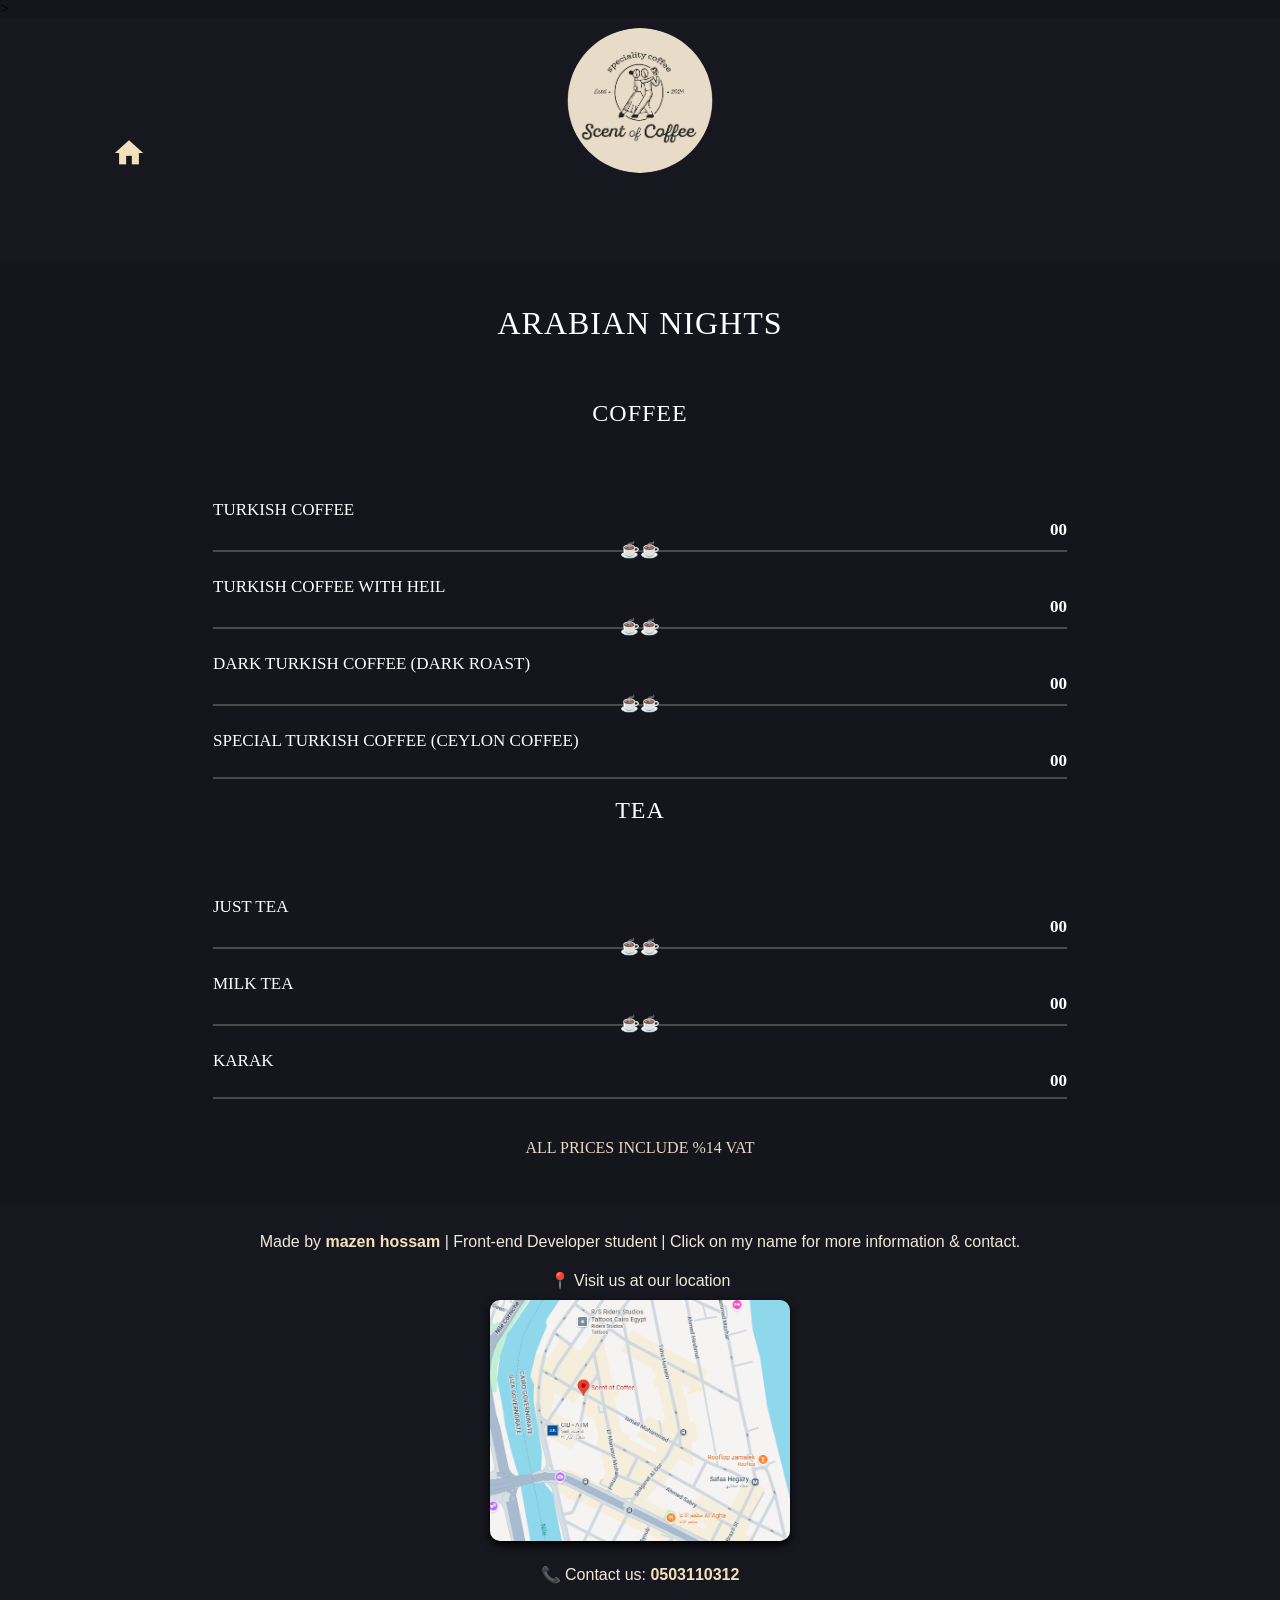
==== commit dec4c68e: "change icon place" ====
--- a/arbain niths.html
+++ b/arbain niths.html
@@ -22,6 +22,11 @@
       font-family: 'Cinzel', serif;
       font-size: 1.5rem;
       letter-spacing: 1px;
+    }
+    .line{
+      text-align: center;
+      height: 4px;
+      
     }
 
 
@@ -172,10 +177,9 @@
 
     .name {
       font-size: 17px;
-      font-weight: 700;
-      line-height: 1.05;
       text-transform: uppercase;
       flex: 1;
+      padding-top: 20px;
     }
 
     .price {
